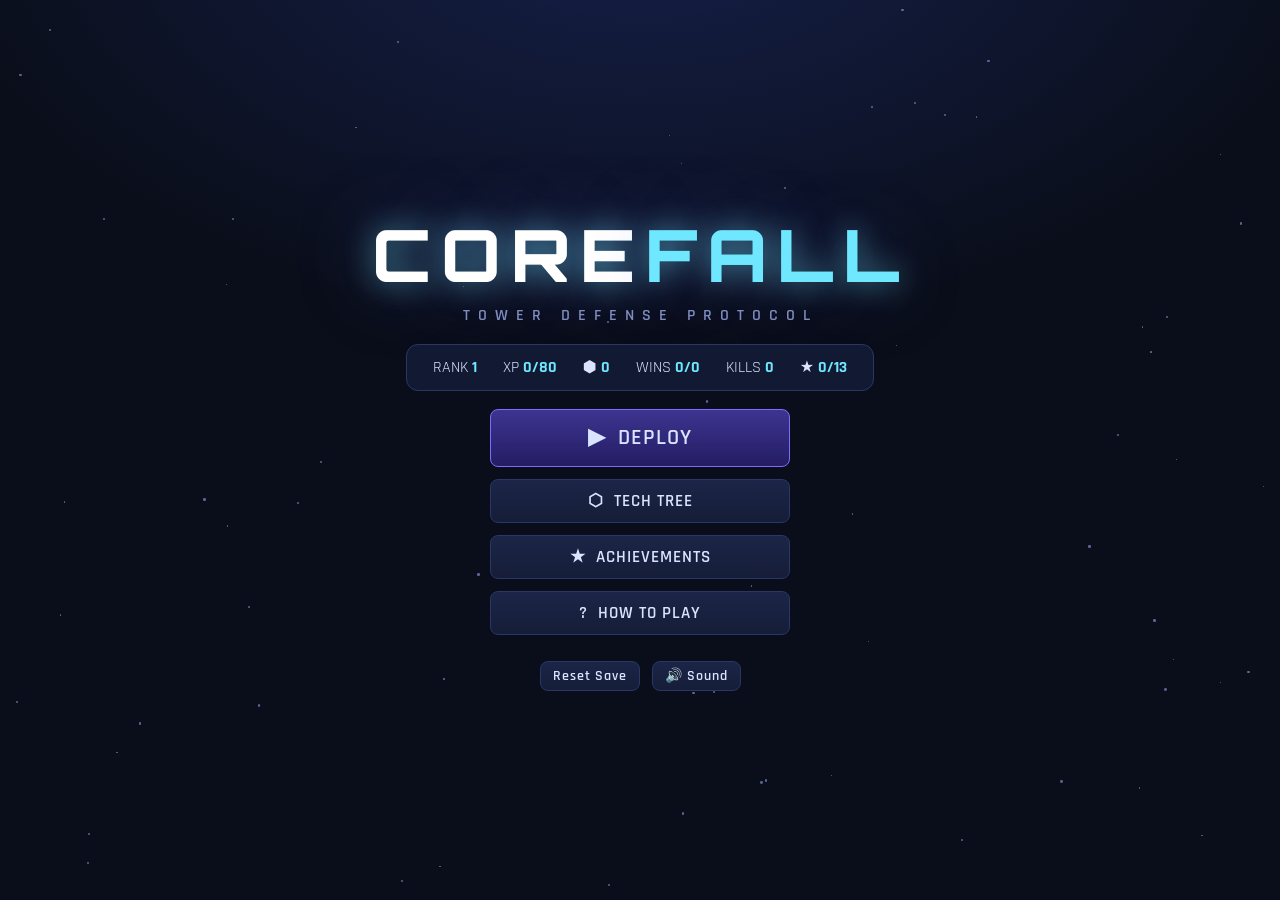
==== index.html @ 82622cc1 "the game" ====
<!DOCTYPE html>
<html lang="en">
<head>
<meta charset="UTF-8">
<meta name="viewport" content="width=device-width, initial-scale=1.0">
<title>COREFALL — Tower Defense</title>
<link rel="preconnect" href="https://fonts.googleapis.com">
<link href="https://fonts.googleapis.com/css2?family=Rajdhani:wght@500;600;700&family=Orbitron:wght@600;800&display=swap" rel="stylesheet">
<link rel="stylesheet" href="css/style.css">
</head>
<body>
<div id="app">

  <!-- ============ MAIN MENU ============ -->
  <div id="screen-menu" class="screen active">
    <div class="menu-stars" id="menu-stars"></div>
    <div class="menu-inner">
      <h1 class="game-title">CORE<span>FALL</span></h1>
      <div class="game-sub">TOWER DEFENSE PROTOCOL</div>
      <div class="profile-card" id="profile-summary"></div>
      <div class="menu-buttons">
        <button class="btn btn-big" id="btn-play">▶ &nbsp;DEPLOY</button>
        <button class="btn" id="btn-tech">⬡ &nbsp;TECH TREE</button>
        <button class="btn" id="btn-ach">★ &nbsp;ACHIEVEMENTS</button>
        <button class="btn" id="btn-help">? &nbsp;HOW TO PLAY</button>
      </div>
      <div class="menu-footer">
        <button class="btn btn-small btn-danger" id="btn-reset">Reset Save</button>
        <button class="btn btn-small" id="btn-mute">🔊 Sound</button>
      </div>
    </div>
  </div>

  <!-- ============ MAP SELECT ============ -->
  <div id="screen-maps" class="screen">
    <div class="screen-head">
      <button class="btn btn-back" data-back>◀ BACK</button>
      <h2>SELECT OPERATION</h2>
      <div class="head-cores">⬢ <span id="maps-cores">0</span></div>
    </div>
    <div id="map-list" class="map-list"></div>
  </div>

  <!-- ============ TECH TREE ============ -->
  <div id="screen-tech" class="screen">
    <div class="screen-head">
      <button class="btn btn-back" data-back>◀ BACK</button>
      <h2>TECH TREE</h2>
      <div class="head-cores">⬢ <span id="tech-cores">0</span> cores</div>
    </div>
    <div class="tech-wrap">
      <canvas id="tech-canvas" width="920" height="600"></canvas>
      <div id="tech-tooltip" class="tech-tooltip hidden"></div>
    </div>
    <div class="tech-legend">
      <span><i class="dot" style="background:#ff5a5a"></i> Offense</span>
      <span><i class="dot" style="background:#4da3ff"></i> Defense</span>
      <span><i class="dot" style="background:#4ade80"></i> Economy</span>
      <span class="dim">Click a node to purchase / upgrade</span>
    </div>
  </div>

  <!-- ============ ACHIEVEMENTS ============ -->
  <div id="screen-ach" class="screen">
    <div class="screen-head">
      <button class="btn btn-back" data-back>◀ BACK</button>
      <h2>ACHIEVEMENTS</h2>
      <div class="head-cores" id="ach-count"></div>
    </div>
    <div id="ach-list" class="ach-list"></div>
  </div>

  <!-- ============ HELP ============ -->
  <div id="screen-help" class="screen">
    <div class="screen-head">
      <button class="btn btn-back" data-back>◀ BACK</button>
      <h2>FIELD MANUAL</h2>
    </div>
    <div class="help-body">
      <div class="help-col">
        <h3>OBJECTIVE</h3>
        <p>Enemies march along the glowing path toward your <b>Core</b>. Build towers to destroy them before they arrive. Each leak costs lives — lose them all and the Core falls.</p>
        <h3>ECONOMY</h3>
        <p>Kills and wave bonuses earn gold. At the end of every wave you earn <b>interest</b> on your gold reserves — saving is a strategy. Calling the next wave <b>early</b> grants bonus gold.</p>
        <h3>META PROGRESSION</h3>
        <p>Every run — win or lose — earns <b>⬢ cores</b> and XP. Spend cores in the Tech Tree on permanent upgrades and new towers. Win maps to unlock new operations and harder difficulties with bigger rewards. Achievements grant permanent buffs.</p>
      </div>
      <div class="help-col">
        <h3>CONTROLS</h3>
        <p class="keys">
          <b>1–7</b> select tower &nbsp;·&nbsp; <b>Click</b> place / select<br>
          <b>Right-click / Esc</b> cancel &nbsp;·&nbsp; <b>Space</b> next wave<br>
          <b>F</b> game speed &nbsp;·&nbsp; <b>P</b> pause &nbsp;·&nbsp; <b>M</b> mute
        </p>
        <h3>TACTICS</h3>
        <p>• <b>Armor</b> (grey plating) reduces physical damage — poison ignores it.<br>
        • <b>Shields</b> (cyan) must be broken before HP takes damage.<br>
        • <b>Splitters</b> burst into swarmlings — bring splash.<br>
        • <b>Bosses</b> arrive every 10 waves. Focus fire and slows win wars.<br>
        • Selling refunds part of a tower's total investment.<br>
        • The <b>Amplifier</b> boosts adjacent towers — cluster your killers.</p>
      </div>
    </div>
  </div>

  <!-- ============ GAME ============ -->
  <div id="screen-game" class="screen">
    <div id="game-left">
      <div id="game-topbar">
        <div class="res" title="Gold">🪙 <span id="hud-gold">0</span></div>
        <div class="res" title="Lives">❤ <span id="hud-lives">0</span></div>
        <div class="res" title="Wave">🌊 <span id="hud-wave">0</span></div>
        <div class="res cores" title="Cores earned this run">⬢ <span id="hud-cores">0</span></div>
        <div class="spacer"></div>
        <button class="btn btn-small" id="hud-speed" title="Game speed (F)">1×</button>
        <button class="btn btn-small" id="hud-pause" title="Pause (P)">⏸</button>
        <button class="btn btn-small" id="hud-mute" title="Mute (M)">🔊</button>
        <button class="btn btn-small btn-danger" id="hud-quit" title="Abandon run">✕</button>
      </div>
      <div id="canvas-wrap">
        <canvas id="game-canvas" width="768" height="528"></canvas>
        <div id="game-banner" class="hidden"></div>
        <div id="damage-vignette"></div>
      </div>
      <div id="wave-bar">
        <button class="btn btn-wave" id="btn-wave">▶ START WAVE 1</button>
        <div id="wave-preview"></div>
      </div>
    </div>
    <aside id="sidebar">
      <div id="tower-palette"></div>
      <div id="selection-panel"><div class="sel-hint">Select a tower from the palette, then click a build pad on the map.<br><br>Click a placed tower to inspect, upgrade, or sell it.</div></div>
    </aside>
  </div>

  <!-- ============ RESULTS MODAL ============ -->
  <div id="modal" class="hidden">
    <div id="modal-card">
      <h2 id="modal-title">VICTORY</h2>
      <div id="modal-body"></div>
      <div id="modal-buttons"></div>
    </div>
  </div>

  <div id="toast-wrap"></div>
</div>

<script src="js/data.js"></script>
<script src="js/save.js"></script>
<script src="js/audio.js"></script>
<script src="js/game.js"></script>
<script src="js/ui.js"></script>
<script src="js/main.js"></script>
</body>
</html>
---- css/style.css ----
/* COREFALL TD — styles */
:root {
  --bg: #0a0e1a;
  --bg2: #111830;
  --panel: #151d38;
  --panel2: #1b2547;
  --line: #2a3766;
  --text: #dbe4ff;
  --dim: #7f8cbf;
  --gold: #ffd23f;
  --core: #6ee7ff;
  --red: #ff5a5a;
  --green: #4ade80;
  --blue: #4da3ff;
  --accent: #7c6cff;
}
* { margin: 0; padding: 0; box-sizing: border-box; user-select: none; -webkit-user-select: none; }
html, body { height: 100%; }
body {
  background: radial-gradient(1200px 700px at 50% -10%, #16204a 0%, var(--bg) 60%);
  color: var(--text);
  font-family: 'Rajdhani', 'Segoe UI', system-ui, sans-serif;
  overflow: hidden;
}
#app { width: 100vw; height: 100vh; position: relative; }

/* ---------- screens ---------- */
.screen {
  position: absolute; inset: 0;
  display: none;
  flex-direction: column;
  align-items: center;
  animation: fadeIn .25s ease;
}
.screen.active { display: flex; }
@keyframes fadeIn { from { opacity: 0; transform: translateY(6px); } to { opacity: 1; transform: none; } }

.screen-head {
  width: 100%; max-width: 1060px;
  display: flex; align-items: center; gap: 18px;
  padding: 18px 24px 10px;
}
.screen-head h2 {
  font-family: 'Orbitron', monospace;
  font-size: 22px; letter-spacing: 4px;
  flex: 1; text-align: center;
}
.head-cores { color: var(--core); font-weight: 700; font-size: 18px; min-width: 120px; text-align: right; }

/* ---------- buttons ---------- */
.btn {
  font-family: 'Rajdhani', sans-serif;
  background: linear-gradient(180deg, var(--panel2), var(--panel));
  border: 1px solid var(--line);
  color: var(--text);
  padding: 10px 22px;
  font-size: 17px; font-weight: 600; letter-spacing: 1px;
  border-radius: 8px;
  cursor: pointer;
  transition: all .12s ease;
}
.btn:hover { border-color: var(--accent); box-shadow: 0 0 14px rgba(124,108,255,.35); transform: translateY(-1px); }
.btn:active { transform: translateY(1px); }
.btn:disabled { opacity: .35; cursor: not-allowed; transform: none; box-shadow: none; }
.btn-big { font-size: 22px; padding: 14px 46px; background: linear-gradient(180deg, #3d3490, #241d63); border-color: var(--accent); }
.btn-small { padding: 5px 12px; font-size: 14px; }
.btn-danger:hover { border-color: var(--red); box-shadow: 0 0 14px rgba(255,90,90,.35); }
.btn-back { min-width: 120px; }

/* ---------- main menu ---------- */
#screen-menu { justify-content: center; overflow: hidden; }
.menu-stars { position: absolute; inset: 0; pointer-events: none; }
.menu-stars i { position: absolute; width: 2px; height: 2px; background: #8fa3e8; border-radius: 50%; opacity: .6; animation: twinkle 3s infinite; }
@keyframes twinkle { 0%,100% { opacity: .15; } 50% { opacity: .8; } }
.menu-inner { display: flex; flex-direction: column; align-items: center; gap: 18px; z-index: 1; }
.game-title {
  font-family: 'Orbitron', monospace;
  font-size: 72px; font-weight: 800; letter-spacing: 10px;
  color: #fff;
  text-shadow: 0 0 30px rgba(110,231,255,.6), 0 0 80px rgba(124,108,255,.4);
}
.game-title span { color: var(--core); }
.game-sub { letter-spacing: 8px; color: var(--dim); font-weight: 600; margin-top: -12px; }
.profile-card {
  display: flex; gap: 26px;
  background: rgba(21,29,56,.85);
  border: 1px solid var(--line); border-radius: 12px;
  padding: 12px 26px;
  font-size: 16px;
}
.profile-card b { color: var(--core); }
.profile-card .gold { color: var(--gold); }
.menu-buttons { display: flex; flex-direction: column; gap: 12px; width: 300px; }
.menu-footer { display: flex; gap: 12px; margin-top: 8px; }

/* ---------- map select ---------- */
.map-list { display: flex; flex-direction: column; gap: 18px; padding: 10px 24px; width: 100%; max-width: 1060px; overflow-y: auto; }
.map-card {
  display: flex; gap: 20px; align-items: center;
  background: linear-gradient(90deg, var(--panel), rgba(21,29,56,.4));
  border: 1px solid var(--line); border-radius: 14px;
  padding: 16px 22px;
  transition: all .15s ease;
}
.map-card.unlocked:hover { border-color: var(--accent); box-shadow: 0 0 20px rgba(124,108,255,.25); }
.map-card.locked { opacity: .45; }
.map-thumb { width: 220px; height: 120px; border-radius: 8px; border: 1px solid var(--line); flex-shrink: 0; image-rendering: pixelated; }
.map-info { flex: 1; }
.map-info h3 { font-family: 'Orbitron', monospace; font-size: 18px; letter-spacing: 2px; margin-bottom: 4px; }
.map-info p { color: var(--dim); font-size: 14px; margin-bottom: 8px; }
.map-info .map-best { font-size: 13px; color: var(--gold); }
.map-diffs { display: flex; flex-direction: column; gap: 8px; }
.diff-btn { min-width: 190px; text-align: left; position: relative; }
.diff-btn .diff-mult { float: right; color: var(--core); }
.diff-btn .diff-lock { float: right; color: var(--dim); }
.diff-btn .won-star { color: var(--gold); margin-right: 4px; }
.diff-btn.nightmare { border-color: #7a2d4d; }
.diff-btn.nightmare:hover { border-color: var(--red); box-shadow: 0 0 14px rgba(255,90,90,.4); }

/* ---------- tech tree ---------- */
.tech-wrap { position: relative; border: 1px solid var(--line); border-radius: 14px; background: rgba(10,14,26,.7); }
#tech-canvas { display: block; cursor: pointer; }
.tech-tooltip {
  position: absolute; pointer-events: none; z-index: 5;
  background: #0d1330; border: 1px solid var(--accent); border-radius: 8px;
  padding: 10px 14px; max-width: 260px; font-size: 14px;
  box-shadow: 0 4px 24px rgba(0,0,0,.6);
}
.tech-tooltip h4 { color: #fff; margin-bottom: 3px; font-size: 15px; }
.tech-tooltip .tt-cost { color: var(--core); font-weight: 700; }
.tech-tooltip .tt-rank { color: var(--gold); }
.tech-tooltip .tt-req { color: var(--red); }
.tech-tooltip .tt-desc { color: var(--dim); }
.tech-legend { display: flex; gap: 24px; padding: 12px; color: var(--dim); font-size: 14px; }
.tech-legend .dot { display: inline-block; width: 10px; height: 10px; border-radius: 50%; margin-right: 6px; }
.tech-legend .dim { margin-left: auto; }

/* ---------- achievements ---------- */
.ach-list { display: grid; grid-template-columns: 1fr 1fr; gap: 12px; padding: 10px 24px; width: 100%; max-width: 1060px; overflow-y: auto; }
.ach-card {
  display: flex; gap: 14px; align-items: center;
  background: var(--panel); border: 1px solid var(--line); border-radius: 10px;
  padding: 12px 16px;
}
.ach-card.unlocked { border-color: var(--gold); background: linear-gradient(90deg, rgba(255,210,63,.08), var(--panel)); }
.ach-card.locked { opacity: .5; }
.ach-icon { font-size: 28px; width: 44px; height: 44px; display: flex; align-items: center; justify-content: center; background: var(--panel2); border-radius: 10px; flex-shrink: 0; }
.ach-card.unlocked .ach-icon { box-shadow: 0 0 12px rgba(255,210,63,.4); }
.ach-info { flex: 1; }
.ach-info h4 { font-size: 16px; }
.ach-info p { color: var(--dim); font-size: 13px; }
.ach-reward { text-align: right; font-size: 13px; color: var(--core); white-space: nowrap; }
.ach-reward .ach-buff { color: var(--green); display: block; }
.ach-progress { height: 4px; background: var(--panel2); border-radius: 2px; margin-top: 5px; overflow: hidden; }
.ach-progress i { display: block; height: 100%; background: var(--gold); }

/* ---------- help ---------- */
.help-body { display: flex; gap: 30px; max-width: 1000px; padding: 10px 30px; overflow-y: auto; }
.help-col { flex: 1; }
.help-col h3 { font-family: 'Orbitron', monospace; font-size: 14px; letter-spacing: 2px; color: var(--core); margin: 16px 0 6px; }
.help-col p { color: var(--text); font-size: 15px; line-height: 1.55; }
.help-col .keys b { color: var(--gold); }

/* ---------- game screen ---------- */
#screen-game { flex-direction: row !important; justify-content: center; align-items: flex-start; gap: 14px; padding: 12px; }
#game-left { display: flex; flex-direction: column; gap: 8px; }
#game-topbar {
  display: flex; align-items: center; gap: 16px;
  background: var(--panel); border: 1px solid var(--line); border-radius: 10px;
  padding: 8px 14px;
}
.res { font-size: 18px; font-weight: 700; }
.res span { margin-left: 2px; }
.res.cores { color: var(--core); }
#game-topbar .spacer { flex: 1; }
#canvas-wrap { position: relative; line-height: 0; }
#game-canvas {
  border: 1px solid var(--line); border-radius: 10px;
  background: #0b1120;
  cursor: crosshair;
}
#damage-vignette {
  position: absolute; inset: 0; border-radius: 10px; pointer-events: none;
  box-shadow: inset 0 0 80px rgba(255,40,40,.0);
  transition: box-shadow .1s;
}
#damage-vignette.hit { box-shadow: inset 0 0 90px rgba(255,40,40,.75); transition: none; }
#game-banner {
  position: absolute; top: 38%; left: 0; right: 0;
  text-align: center;
  font-family: 'Orbitron', monospace; font-size: 34px; font-weight: 800; letter-spacing: 6px;
  color: #fff; text-shadow: 0 0 24px rgba(124,108,255,.9);
  pointer-events: none;
  animation: bannerIn .4s ease;
}
#game-banner.boss { color: var(--red); text-shadow: 0 0 24px rgba(255,60,60,.9); }
@keyframes bannerIn { from { opacity: 0; transform: scale(1.4); } to { opacity: 1; transform: none; } }
#wave-bar { display: flex; gap: 10px; align-items: center; }
.btn-wave { flex-shrink: 0; background: linear-gradient(180deg, #14532d, #0d3a1f); border-color: #2f7a4d; min-width: 190px; }
.btn-wave:hover { border-color: var(--green); box-shadow: 0 0 14px rgba(74,222,128,.35); }
.btn-wave.early { background: linear-gradient(180deg, #7c2d12, #4a1a08); border-color: #c2410c; }
#wave-preview { font-size: 14px; color: var(--dim); display: flex; gap: 10px; flex-wrap: wrap; }
#wave-preview .wp-enemy { display: flex; align-items: center; gap: 4px; }
#wave-preview .wp-dot { width: 10px; height: 10px; border-radius: 50%; display: inline-block; }

/* ---------- sidebar ---------- */
#sidebar {
  width: 300px; display: flex; flex-direction: column; gap: 10px;
  max-height: calc(100vh - 24px);
}
#tower-palette { display: grid; grid-template-columns: repeat(2, 1fr); gap: 8px; }
.pal-btn {
  background: linear-gradient(180deg, var(--panel2), var(--panel));
  border: 1px solid var(--line); border-radius: 10px;
  padding: 8px 10px; cursor: pointer; text-align: left;
  transition: all .12s ease; position: relative;
  color: var(--text); font-family: inherit;
}
.pal-btn:hover:not(:disabled) { border-color: var(--accent); transform: translateY(-1px); }
.pal-btn.selected { border-color: var(--gold); box-shadow: 0 0 12px rgba(255,210,63,.4); }
.pal-btn:disabled { opacity: .4; cursor: not-allowed; }
.pal-btn.locked-tower { opacity: .5; cursor: not-allowed; border-style: dashed; }
.pal-head { display: flex; align-items: center; gap: 7px; font-weight: 700; font-size: 15px; }
.pal-icon { width: 22px; height: 22px; border-radius: 6px; display: inline-flex; align-items: center; justify-content: center; font-size: 13px; flex-shrink: 0; }
.pal-cost { color: var(--gold); font-size: 13px; font-weight: 700; }
.pal-desc { font-size: 11.5px; color: var(--dim); line-height: 1.25; margin-top: 2px; }
.pal-key { position: absolute; top: 4px; right: 6px; font-size: 10px; color: var(--dim); }

#selection-panel {
  background: var(--panel); border: 1px solid var(--line); border-radius: 10px;
  padding: 12px 14px; flex: 1; overflow-y: auto; font-size: 14px;
}
.sel-hint { color: var(--dim); line-height: 1.5; text-align: center; padding-top: 20px; }
.sel-title { display: flex; align-items: center; gap: 8px; font-size: 17px; font-weight: 700; margin-bottom: 6px; }
.sel-level { color: var(--gold); font-size: 13px; letter-spacing: 2px; }
.sel-stats { display: grid; grid-template-columns: 1fr 1fr; gap: 3px 12px; margin: 8px 0; font-size: 13.5px; }
.sel-stats .stat-v { float: right; color: var(--core); font-weight: 700; }
.sel-stats .stat-up { color: var(--green); }
.sel-special { color: var(--gold); font-size: 13px; margin: 6px 0; line-height: 1.35; }
.sel-buttons { display: flex; gap: 8px; margin-top: 10px; }
.sel-buttons .btn { flex: 1; padding: 8px 4px; font-size: 14px; }
.btn-upgrade { background: linear-gradient(180deg, #14532d, #0d3a1f); border-color: #2f7a4d; }
.btn-sell { background: linear-gradient(180deg, #5b2121, #3a1414); border-color: #7a2d2d; }
.target-modes { display: flex; gap: 5px; margin-top: 8px; }
.target-modes button {
  flex: 1; background: var(--panel2); border: 1px solid var(--line); color: var(--dim);
  font-size: 11.5px; padding: 4px 2px; border-radius: 6px; cursor: pointer; font-family: inherit; font-weight: 600;
}
.target-modes button.active { color: #fff; border-color: var(--accent); background: rgba(124,108,255,.2); }

/* ---------- modal ---------- */
#modal {
  position: absolute; inset: 0; z-index: 50;
  background: rgba(5,8,18,.8); backdrop-filter: blur(4px);
  display: flex; align-items: center; justify-content: center;
  animation: fadeIn .3s ease;
}
#modal.hidden, .hidden { display: none !important; }
#modal-card {
  background: linear-gradient(180deg, var(--panel2), var(--panel));
  border: 1px solid var(--accent); border-radius: 16px;
  padding: 30px 40px; min-width: 420px; text-align: center;
  box-shadow: 0 0 60px rgba(124,108,255,.3);
}
#modal-card h2 { font-family: 'Orbitron', monospace; letter-spacing: 5px; font-size: 30px; margin-bottom: 14px; }
#modal-card h2.win { color: var(--green); text-shadow: 0 0 20px rgba(74,222,128,.6); }
#modal-card h2.lose { color: var(--red); text-shadow: 0 0 20px rgba(255,90,90,.6); }
#modal-body { font-size: 16px; line-height: 1.7; margin-bottom: 18px; }
#modal-body .reward-row { display: flex; justify-content: space-between; gap: 40px; padding: 2px 10px; }
#modal-body .reward-row b { color: var(--core); }
#modal-body .reward-row .xp { color: var(--green); }
#modal-body .unlock-note { color: var(--gold); font-weight: 700; margin-top: 8px; }
#modal-buttons { display: flex; gap: 10px; justify-content: center; }

/* ---------- toasts ---------- */
#toast-wrap { position: absolute; bottom: 20px; left: 50%; transform: translateX(-50%); z-index: 60; display: flex; flex-direction: column; gap: 8px; align-items: center; pointer-events: none; }
.toast {
  background: #0d1330; border: 1px solid var(--gold); border-radius: 10px;
  padding: 10px 22px; font-size: 15px; font-weight: 600;
  animation: toastIn .3s ease; box-shadow: 0 4px 24px rgba(0,0,0,.5);
}
.toast.ach-toast { border-color: var(--gold); color: var(--gold); }
.toast.info { border-color: var(--core); color: var(--core); }
@keyframes toastIn { from { opacity: 0; transform: translateY(14px); } to { opacity: 1; transform: none; } }
.toast.out { opacity: 0; transition: opacity .4s; }

::-webkit-scrollbar { width: 8px; }
::-webkit-scrollbar-track { background: transparent; }
::-webkit-scrollbar-thumb { background: var(--line); border-radius: 4px; }
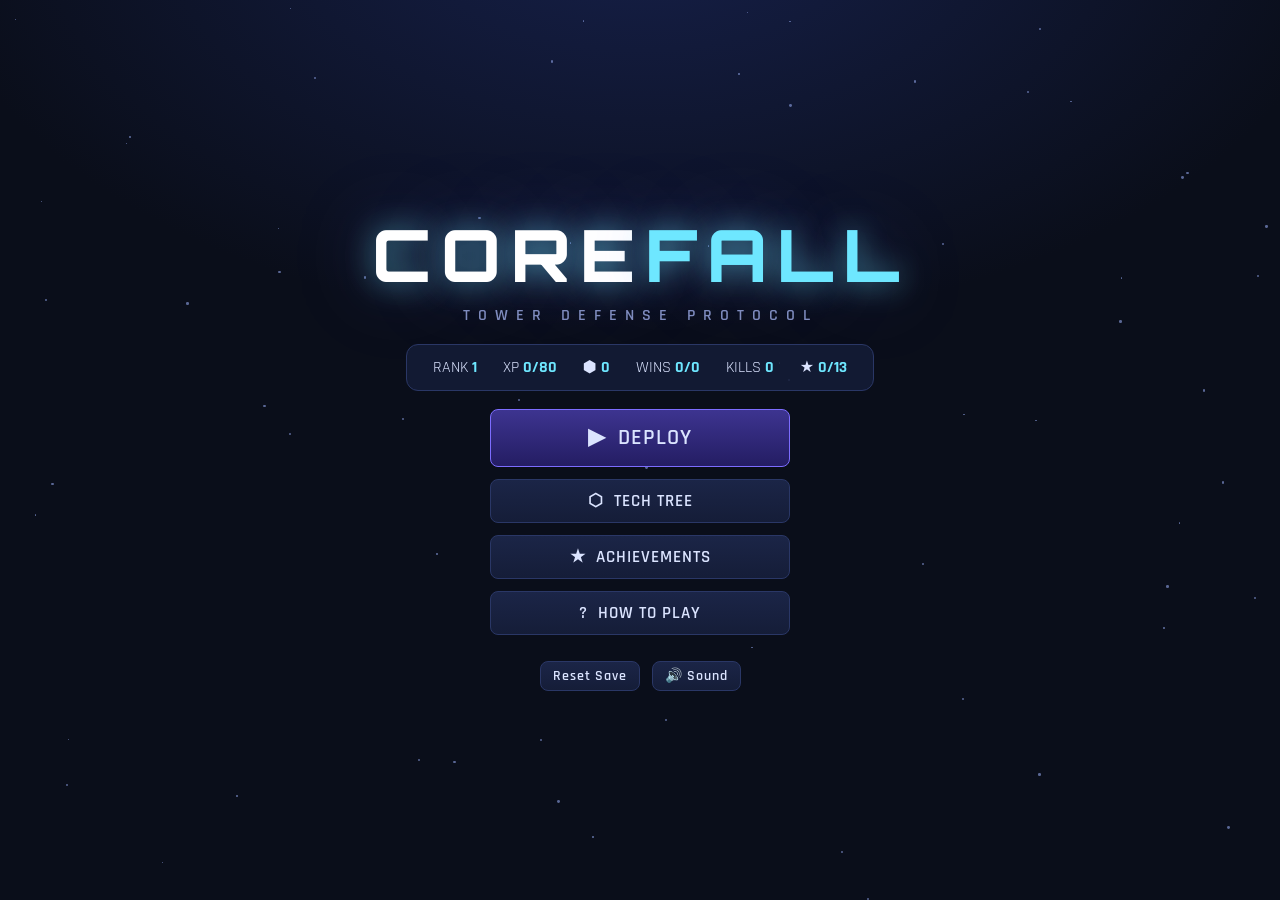
==== commit a644b2d0: "balance and deeper tech" ====
--- a/index.html
+++ b/index.html
@@ -81,7 +81,7 @@
         <h3>OBJECTIVE</h3>
         <p>Enemies march along the glowing path toward your <b>Core</b>. Build towers to destroy them before they arrive. Each leak costs lives — lose them all and the Core falls.</p>
         <h3>ECONOMY</h3>
-        <p>Kills and wave bonuses earn gold. At the end of every wave you earn <b>interest</b> on your gold reserves — saving is a strategy. Calling the next wave <b>early</b> grants bonus gold.</p>
+        <p>Kills and wave bonuses earn gold. At the end of every wave you earn <b>interest</b> on your gold reserves — saving is a strategy. Calling the next wave <b>early</b> grants bonus gold — but waves <b>overlap</b>, so greed has a price.</p>
         <h3>META PROGRESSION</h3>
         <p>Every run — win or lose — earns <b>⬢ cores</b> and XP. Spend cores in the Tech Tree on permanent upgrades and new towers. Win maps to unlock new operations and harder difficulties with bigger rewards. Achievements grant permanent buffs.</p>
       </div>
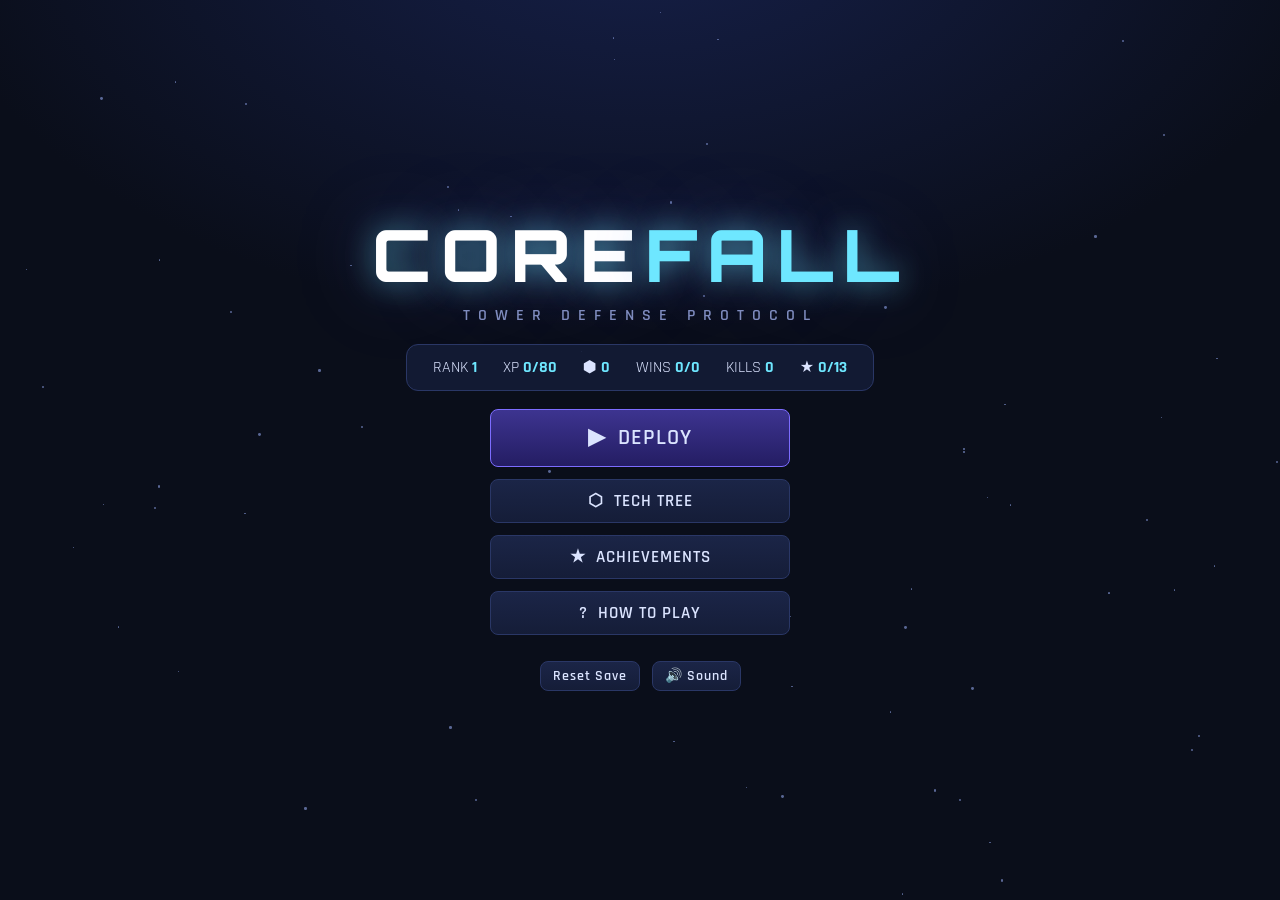
==== commit cbfc91bc: "late game difficulty" ====
--- a/index.html
+++ b/index.html
@@ -96,7 +96,10 @@
         <p>• <b>Armor</b> (grey plating) reduces physical damage — poison ignores it.<br>
         • <b>Shields</b> (cyan) must be broken before HP takes damage.<br>
         • <b>Splitters</b> burst into swarmlings — bring splash.<br>
-        • <b>Bosses</b> arrive every 10 waves. Focus fire and slows win wars.<br>
+        • <b>Juggernauts</b> (wave 16+) are walking fortresses. <b>Wraiths</b> (wave 18+) ignore slows and freezes.<br>
+        • On <b>Hard</b>: <b>Menders</b> heal nearby allies — kill them first. <b>Phase Stalkers</b> blink forward past your lines.<br>
+        • On <b>Nightmare</b>: <b>Broodmothers</b> birth swarmlings as they walk.<br>
+        • <b>Bosses</b> arrive every 10 waves, with escorts on higher difficulties.<br>
         • Selling refunds part of a tower's total investment.<br>
         • The <b>Amplifier</b> boosts adjacent towers — cluster your killers.</p>
       </div>
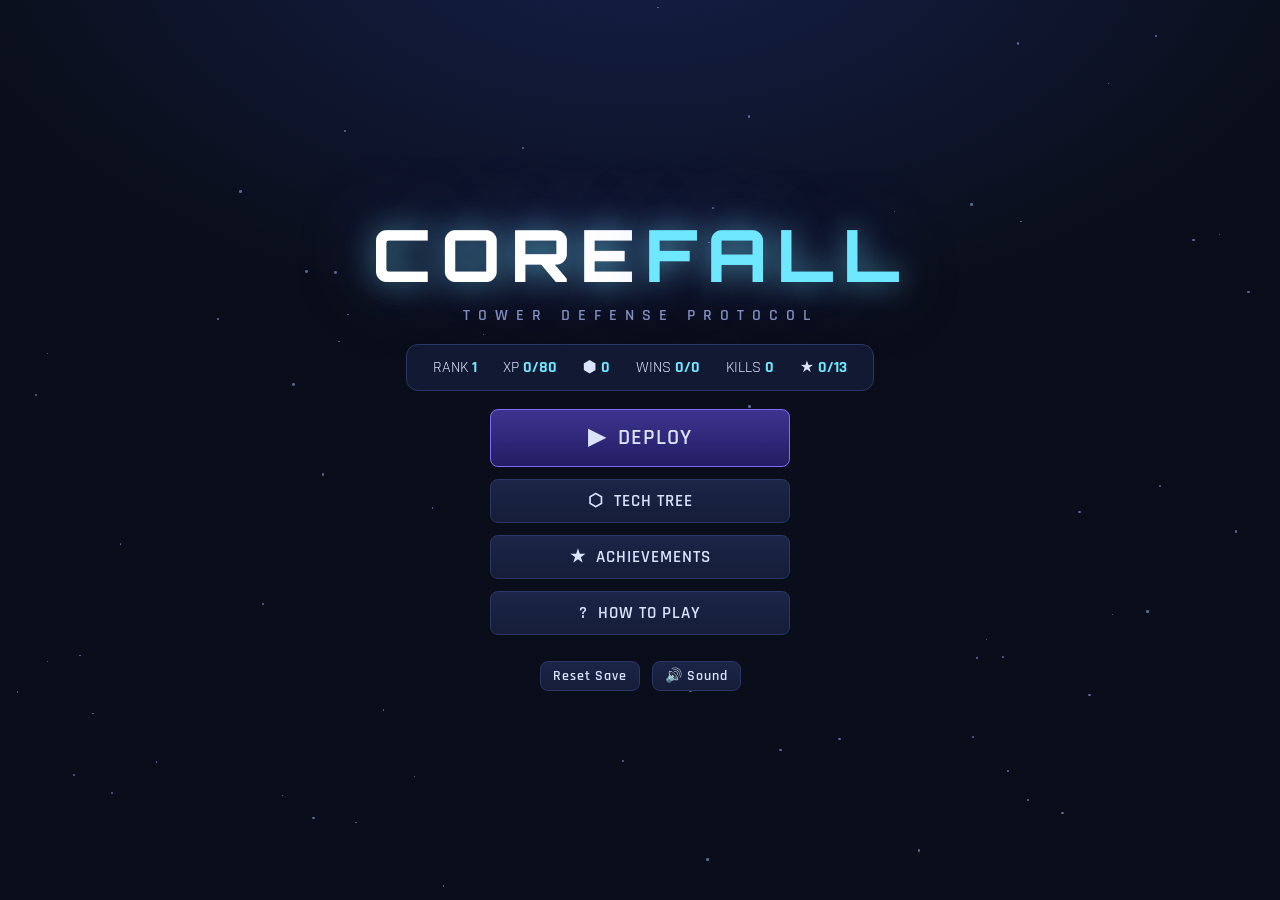
==== commit 50bc7ca1: "auto waves" ====
--- a/index.html
+++ b/index.html
@@ -127,6 +127,7 @@
       </div>
       <div id="wave-bar">
         <button class="btn btn-wave" id="btn-wave">▶ START WAVE 1</button>
+        <button class="btn btn-small btn-autostart" id="btn-autostart" style="display:none" title="Auto-start the next wave 5 seconds after the current one clears (Endless mode)">🔁 AUTO: OFF</button>
         <div id="wave-preview"></div>
       </div>
     </div>
--- a/css/style.css
+++ b/css/style.css
@@ -199,6 +199,8 @@
 .btn-wave { flex-shrink: 0; background: linear-gradient(180deg, #14532d, #0d3a1f); border-color: #2f7a4d; min-width: 190px; }
 .btn-wave:hover { border-color: var(--green); box-shadow: 0 0 14px rgba(74,222,128,.35); }
 .btn-wave.early { background: linear-gradient(180deg, #7c2d12, #4a1a08); border-color: #c2410c; }
+.btn-autostart { flex-shrink: 0; }
+.btn-autostart.on { border-color: var(--green); color: var(--green); box-shadow: 0 0 10px rgba(74,222,128,.3); }
 #wave-preview { font-size: 14px; color: var(--dim); display: flex; gap: 10px; flex-wrap: wrap; }
 #wave-preview .wp-enemy { display: flex; align-items: center; gap: 4px; }
 #wave-preview .wp-dot { width: 10px; height: 10px; border-radius: 50%; display: inline-block; }
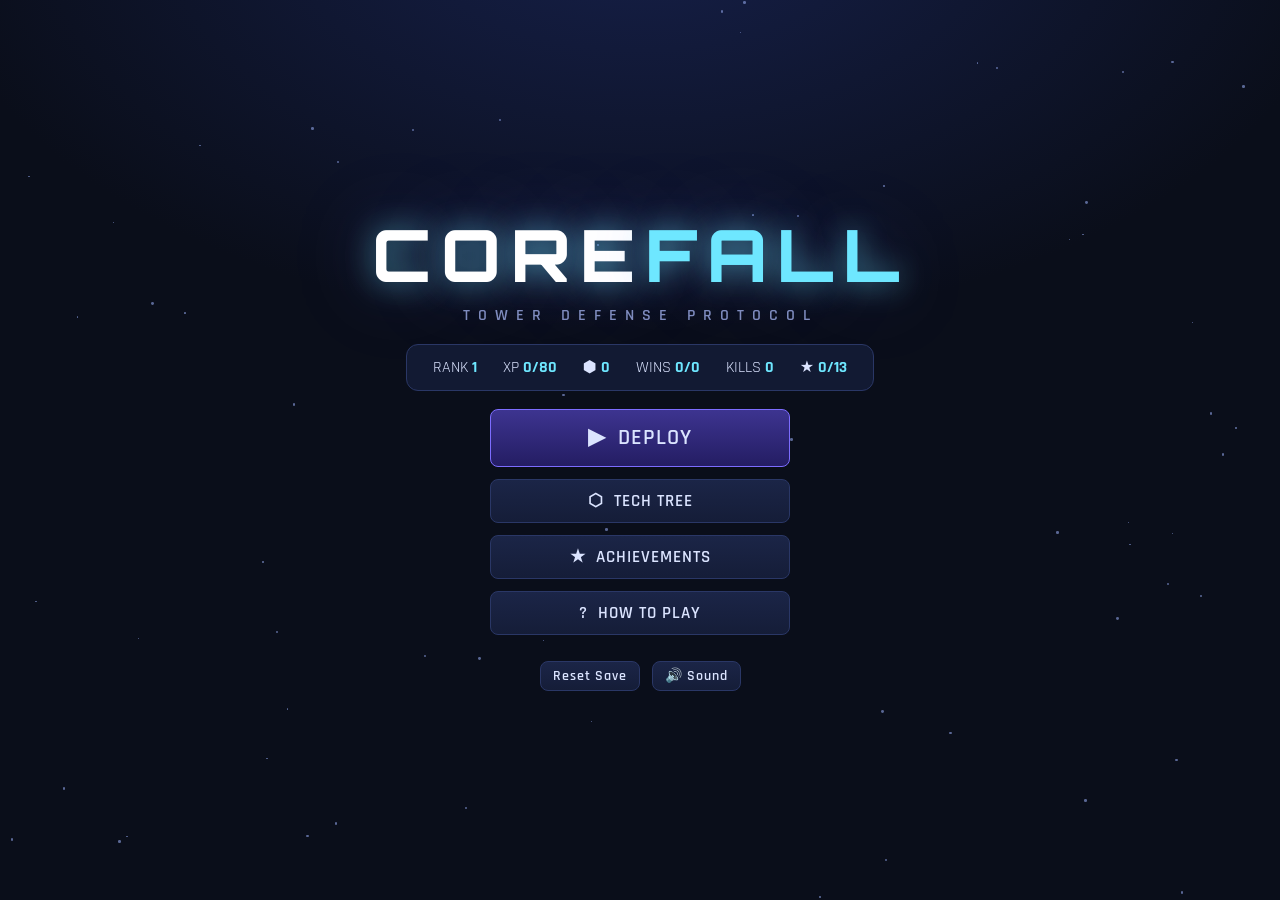
==== commit aafecc5b: "5th tier branching trower upgrades" ====
--- a/index.html
+++ b/index.html
@@ -101,7 +101,8 @@
         • On <b>Nightmare</b>: <b>Broodmothers</b> birth swarmlings as they walk.<br>
         • <b>Bosses</b> arrive every 10 waves, with escorts on higher difficulties.<br>
         • Selling refunds part of a tower's total investment.<br>
-        • The <b>Amplifier</b> boosts adjacent towers — cluster your killers.</p>
+        • The <b>Amplifier</b> boosts adjacent towers — cluster your killers.<br>
+        • Max-level towers can <b>specialize</b> into one of two tier-5 variants (Railgun, Plaguebearer, Siege Mortar…) — unlock them deep in the Tech Tree.</p>
       </div>
     </div>
   </div>
--- a/css/style.css
+++ b/css/style.css
@@ -239,10 +239,23 @@
 .sel-stats .stat-v { float: right; color: var(--core); font-weight: 700; }
 .sel-stats .stat-up { color: var(--green); }
 .sel-special { color: var(--gold); font-size: 13px; margin: 6px 0; line-height: 1.35; }
-.sel-buttons { display: flex; gap: 8px; margin-top: 10px; }
+.sel-buttons { display: flex; flex-wrap: wrap; gap: 8px; margin-top: 10px; }
 .sel-buttons .btn { flex: 1; padding: 8px 4px; font-size: 14px; }
 .btn-upgrade { background: linear-gradient(180deg, #14532d, #0d3a1f); border-color: #2f7a4d; }
 .btn-sell { background: linear-gradient(180deg, #5b2121, #3a1414); border-color: #7a2d2d; }
+/* tier-5 specialization picker */
+.variant-title { flex-basis: 100%; font-size: 11px; letter-spacing: .1em; color: var(--gold); margin-bottom: -2px; }
+.variant-btn {
+  flex-basis: 100%; text-align: left; padding: 7px 9px; font-family: inherit;
+  background: var(--panel2); border: 1px solid var(--line); border-radius: 8px;
+  color: var(--text); cursor: pointer;
+}
+.variant-btn b { display: flex; justify-content: space-between; color: var(--gold); font-size: 13px; }
+.variant-btn .variant-cost { color: var(--dim); font-weight: 600; }
+.variant-btn i { display: block; font-style: normal; color: var(--dim); font-size: 11px; margin-top: 2px; line-height: 1.35; }
+.variant-btn:hover:not(:disabled) { border-color: var(--accent); }
+.variant-btn:disabled { opacity: .45; cursor: not-allowed; }
+.variant-tag { color: var(--accent); font-weight: 700; }
 .target-modes { display: flex; gap: 5px; margin-top: 8px; }
 .target-modes button {
   flex: 1; background: var(--panel2); border: 1px solid var(--line); color: var(--dim);
